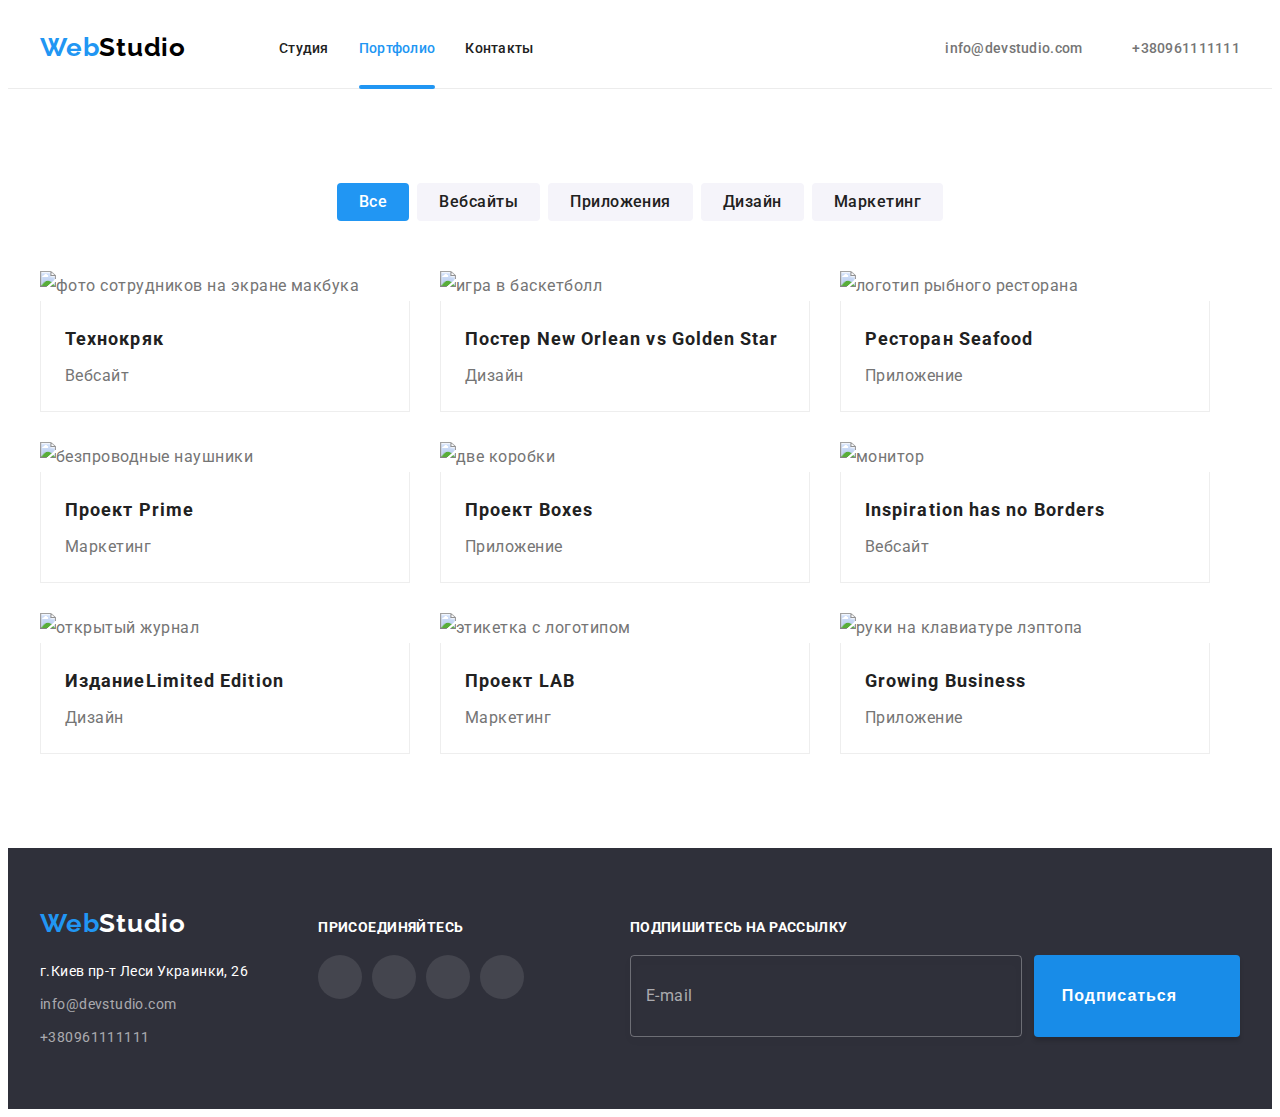
==== portfolio.html @ 87147cb8 "корекція" ====
<!DOCTYPE html>
<html lang="ru">

<head>
    <meta charset="UTF-8" />
    <meta name="viewport" content="width=device-width, initial-scale=1.0" />
    <title>Document</title>
    <link rel="preconnect" href="https://fonts.googleapis.com">
    <link rel="preconnect" href="https://fonts.gstatic.com" crossorigin>
    <link
        href="https://fonts.googleapis.com/css2?family=Raleway:wght@700&family=Roboto:wght@400;500;700;900&display=swap"
        rel="stylesheet">
    <link rel="stylesheet" href="https://cdnjs.cloudflare.com/ajax/libs/modern-normalize/1.1.0/modern-normalize.min.css"
        integrity="sha512-wpPYUAdjBVSE4KJnH1VR1HeZfpl1ub8YT/NKx4PuQ5NmX2tKuGu6U/JRp5y+Y8XG2tV+wKQpNHVUX03MfMFn9Q=="
        crossorigin="anonymous" referrerpolicy="no-referrer" />
    <link rel="stylesheet" href="./css/styles.css" />
</head>

<body>
    <header class="page-header">
    <div class="header-nav-contacts container">
        <a class="first-logo logo" href="/">Web<span class="black-logo">Studio</span></a>
    
        <nav class="nav-container">
            <ul class="nav-link list">
                <li class="item-nav"><a class="nav link" href="./index.html">Студия</a></li>
                <li class="item-nav"><a class="nav link current" href="">Портфолио</a></li>
                <li class="item-nav"><a class="nav link" href="">Контакты</a></li>
            </ul>
        </nav>
    <ul class="header-contacts list">
        <li class="item-nav">
            <a class="nav link contacts" href="mailto:info@devstudio.com">
                <svg class="envelope" width="16" height="12">
                    <use href="./images/icons.svg#icon-envelope" ></use>
                </svg>info@devstudio.com</a>
        </li>
        <li class="item-nav">
            <a class="nav link contacts" href="tel:+380961111111">
                <svg class="smartphone" width="10" height="16" >
                    <use href="./images/icons.svg#icon-smartphone"></use>
                </svg>+380961111111</a>
        </li>
    </ul>
    </div>
</header>
    <main>
        <section class="project-section section">
            <div class="projects container">
            <h2 hidden>Проекты</h2>
            
        <ul class="filter-list list">
            <li class="item-filter">
                <button type="button" class="filter current2">Все</button>
            </li>
            <li class="item-filter">
                <button type="button" class="filter">Вебсайты</button>
            </li>
            <li class="item-filter">
                <button type="button" class="filter">Приложения</button>
            </li>
            <li class="item-filter">
                <button type="button" class="filter">Дизайн</button>
            </li>
            <li class="item-filter">
                <button type="button" class="filter">Маркетинг</button>
            </li>

        </ul>
            <ul class="project-list list">
                <li class="item-project">
                <a href="" class="project-link">
                        <div class="project-image-wrap">
                            <div class="project-overlay-text">
                                <p>Ресурс предлагает комплексные<br />предложения с разным уровнем<br />функционала и сервисов. Все
                                   это<br />позволит посетителю получить<br />исчерпывающие сведения<br />о компании или частном лице.</p>
                            </div>
                            <img src="./images/proj1.jpg" alt="фото сотрудников на экране макбука" width="370"/>
                    </div>
                    <div class="project-card-description"><h2 class="project-title">Технокряк</h2>
                    <p>Вебсайт</p></div>
                </a>
                </li>
                <li class="item-project">
                <a href="" class="project-link">
                        <div class="project-image-wrap">
                            <div class="project-overlay-text">
                                <p>Ресурс предлагает комплексные<br />предложения с разным уровнем<br />функционала и сервисов. Все
                                   это<br />позволит посетителю получить<br />исчерпывающие сведения<br />о компании или частном лице.</p>
                            </div>
                            <img src="./images/proj2.jpg" alt="игра в баскетболл" width="370"/>
                    </div>
                    <div class="project-card-description"><h2 class="project-title">Постер <span lang="en">New Orlean vs Golden Star</span>
                    </h2>
                    <p>Дизайн</p></div>
                </a>
                </li>
                <li class="item-project">
                <a href="" class="project-link">
                         <div class="project-image-wrap">
                             <div class="project-overlay-text">
                                <p>Ресурс предлагает комплексные<br />предложения с разным уровнем<br />функционала и сервисов. Все
                                   это<br />позволит посетителю получить<br />исчерпывающие сведения<br />о компании или частном лице.</p>
                            </div>
                            <img src="./images/proj3.jpg" alt="логотип рыбного ресторана" width="370"/>
                        </div>
                   <div class="project-card-description"><h2 class="project-title">Ресторан <span lang="en">Seafood</span>
                </h2>
                    <p>Приложение</p></div>
                </a>
                </li>
                <li class="item-project">
                <a href="" class="project-link">
                        <div class="project-image-wrap">
                            <div class="project-overlay-text">
                                <p>Ресурс предлагает комплексные<br />предложения с разным уровнем<br />функционала и сервисов. Все
                                    это<br />позволит посетителю получить<br />исчерпывающие сведения<br />о компании или частном лице.</p>
                            </div>
                            <img src="./images/proj4.jpg" alt="безпроводные наушники" width="370"/>
                        </div>
                    <div class="project-card-description"><h2 class="project-title">Проект <span lang="en">Prime</span>
                    </h2>
                    <p>Маркетинг</p></div>
                </a>
                </li>
                <li class="item-project">
                <a href="" class="project-link">
                        <div class="project-image-wrap">
                            <div class="project-overlay-text">
                                <p>Ресурс предлагает комплексные<br />предложения с разным уровнем<br />функционала и сервисов. Все
                                   это<br />позволит посетителю получить<br />исчерпывающие сведения<br />о компании или частном лице.</p>
                            </div>
                            <img src="./images/proj5.jpg" alt="две коробки" width="370"/>
                        </div>
                    <div class="project-card-description"><h2 class="project-title">Проект <span lang="en">Boxes</span>
                    </h2>
                    <p>Приложение</p></div>
                </a>
                </li>
                <li class="item-project">
                <a href="" class="project-link">
                        <div class="project-image-wrap">
                            <div class="project-overlay-text">
                                <p>Ресурс предлагает комплексные<br />предложения с разным уровнем<br />функционала и сервисов. Все
                                    это<br />позволит посетителю получить<br />исчерпывающие сведения<br />о компании или частном лице.</p>
                            </div>
                            <img src="./images/proj6.jpg" alt="монитор" width="370"/>
                        </div>
                    <div class="project-card-description"><h2 lang="en" class="project-title">Inspiration has no Borders</h2>
                    <p>Вебсайт</p></div>
                </a>
                </li>
                <li class="item-project">
                <a href="" class="project-link">
                        <div class="project-image-wrap">
                            <div class="project-overlay-text">
                                <p>Ресурс предлагает комплексные<br />предложения с разным уровнем<br />функционала и сервисов. Все
                                    это<br />позволит посетителю получить<br />исчерпывающие сведения<br />о компании или частном лице.</p>
                            </div>
                            <img src="./images/proj7.jpg" alt="открытый журнал" width="370"/>
                        </div>
                    <div class="project-card-description"><h2 class="project-title">Издание<span lang="en">Limited Edition</span>
                    </h2>
                    <p>Дизайн</p></div>
                </a>
                </li>
                <li class="item-project">
                <a href="" class="project-link">
                        <div class="project-image-wrap">
                            <div class="project-overlay-text">
                                <p>Ресурс предлагает комплексные<br />предложения с разным уровнем<br />функционала и сервисов. Все
                                    это<br />позволит посетителю получить<br />исчерпывающие сведения<br />о компании или частном лице.</p>
                            </div>
                            <img src="./images/proj8.jpg" alt="этикетка с логотипом" width="370"/>
                        </div>
                    <div class="project-card-description"><h2 class="project-title">Проект <span lang="en">LAB</span>
                    </h2>
                    <p>Маркетинг</p></div>
                </a>
                </li>
                <li class="item-project">
                <a href="" class="project-link">
                        <div class="project-image-wrap">
                            <div class="project-overlay-text">
                                <p>Ресурс предлагает комплексные<br />предложения с разным уровнем<br />функционала и сервисов. Все
                                    это<br />позволит посетителю получить<br />исчерпывающие сведения<br />о компании или частном лице.</p>
                            </div>
                            <img src="./images/proj9.jpg" alt="руки на клавиатуре лэптопа" width="370"/>
                        </div>
                    <div class="project-card-description"><h2 lang="en" class="project-title">Growing Business</h2>
                    <p>Приложение</p></div>
                </a>
                </li>
            </ul>
            </div>
        </section>
    </main>
    <footer class="footer-section">
        <div class="bottom-container container">
            <div class="first-group">
                <a class="second-logo logo" href="/">Web<span class="white-logo">Studio</span>
                </a>
                <address>
                    <ul class="address list">
                        <li class="item "><a class="address link" href=""> г.Киев пр-т Леси Украинки, 26</a></li>
                        <li class="item "><a class="address-contacts link"
                                href="mailto:info@devstudio.com">info@devstudio.com</a></li>
                        <li class="item "><a class="address-contacts link" href="tel:+380961111111">+380961111111</a></li>
                    </ul>
                </address>
    
            </div>
            <div class="second-group">
                <p class="appeals-title">присоединяйтесь</p>
                <ul class="social-links-footer list">
                    <li class="item-footer-social-link"><a href="" class="join-us social-link link"
                            aria-label="instagram"><svg class="footer-svg" width="20" height="20">
                                <use href="./images/icons.svg#icon-instagram"></use>
                            </svg></a>
                    </li>
                    <li class="item-footer-social-link"><a href="" class="join-us social-link link"
                            aria-label="twitter"><svg class="footer-svg" width="20" height="20">
                                <use href="./images/icons.svg#icon-twitter"></use>
                            </svg></a>
                    </li>
                    <li class="item-footer-social-link"><a href="" class="join-us social-link link"
                            aria-label="facebook"><svg class="footer-svg" width="20" height="20">
                                <use href="./images/icons.svg#icon-facebook"></use>
                            </svg></a>
                    </li>
                    <li class="item-footer-social-link"><a href="" class="join-us social-link link"
                            aria-label="linkedin"><svg class="footer-svg" width="20" height="20">
                                <use href="./images/icons.svg#icon-linkedin"></use>
                            </svg></a>
                    </li>
                </ul>
            </div>
<div class="third-group">
    <p class="appeals-title">подпишитесь на рассылку</p>
    <form>
        <div class="subscription-fields-wrap">
            <input type="email" name="subscription" placeholder=" " id="subscription-mail" class="subscription-field" />
            <label for="subscription-mail" class="subscription-label">E-mail</label>
            <button type="submit" class="button-send subscription-button"><span
                    class="subscription-button-text">Подписаться</span>
                <svg class="subscription-svg" width="24" height="24">
                    <use href="./images/icons.svg#icon-icon-send"></use>
                </svg>
            </button>
            </div>
    </form>

            </div>
        </div>
    </footer>
    </body>
    
    </html>
---- css/styles.css ----
/* загальні стилі */
:root{
    --paragraph-color:#757575;
    --title-color:#212121;
    --background-color:#ffffff;
    --accent-color: #2196F3;
     --second-background-color:#2F303A;
     --transition-duration: 250ms;
     --transition-timing-function:cubic-bezier(0.4, 0, 0.2, 1) ;
}

body {
font-family:'Roboto','Raleway','sans-serif';
background-color:var(--background-color);
    color:var(--paragraph-color);
}

h1, h2, h3, h4, h5, h6 
{
    margin: 0;
    padding: 0;
}

p {
    margin: 0;
        padding: 0;
}
img {
    display: block;
    min-width: 100%;
    height: auto;
}

.container {
    width: 1200px;
    padding-left: 15px;
    padding-right: 15px;
    margin-left: auto;
    margin-right: auto;
   }

.link {
    text-decoration: none;
}


.list {
    list-style: none;
    margin: 0;
    padding: 0;
}

.section {
    padding-top: 94px;
    padding-bottom: 94px;
}

.section-title {
    color: var(--title-color);
    font-weight: 700;
    font-size: 36px;
    line-height: calc(42/36);
    letter-spacing: 0.03em;
    text-align: center;
}

.logo {
    font-family: 'Raleway';
    font-weight: 700;
    font-size: 26px;
    line-height: calc(31/26);
    letter-spacing: 0.03em;
    color: var(--accent-color);
    text-decoration: none;
    display: block;
    
}
/* h e a d e r */

.black-logo {
    color:#000000;
}

 .page-header {
  border-bottom: 1px solid #ECECEC;;
}
.first-logo {
    padding-top: 24px;
        padding-bottom: 25px;
}

.nav {
    transition: color var(--transition-duration) var(--transition-timing-function);
    font-weight: 500;
        font-size: 14px;
        line-height:calc(16/14);
        letter-spacing: 0.02em;
        color: #212121;
    text-decoration: none;

    display: block;
    padding-top: 32px;
    padding-bottom: 32px;
    }

    .nav.link:hover,
    .nav.link:focus {
color: var(--accent-color);

    }

.nav.current {
    position: relative;
    color: var(--accent-color);
}

.nav.current::after {
    content: '';
    position: absolute;
    left: 0;
    bottom: -1px;

    width: 100%;
    height: 4px;
    background: var(--accent-color);
    border-radius: 2px;
}

.nav.contacts {
    color:var(--paragraph-color); 
}

 .nav.contacts:hover,
.nav.contacts:focus {
    color: var(--accent-color);
} 

.page-header {
    background-color: var(--background-color);
}

.header-nav-contacts.container {
   display: flex;
   align-items: center;
  
}

.nav-container {
margin-left: 93px;
}

.nav-link.list {
    display: flex;
}

.item-nav:not(:last-child) { 
    margin-right: 50px;
}



.header-contacts.list {
    display: flex;
    margin-left:auto ;
    align-items: center;
}

ul > .item-nav:not(:last-child) {
    margin-right: 30px;
}

.nav.link.contacts {
   
    display:flex;
    align-items: center;

}

.envelope {

    margin-right: 10px;
    fill:currentColor;
}

.smartphone {
margin-right: 10px;
    fill: currentColor;
}


/* f o o t e r */

.bottom-container {
    display: flex;
    align-items: baseline;
    
}


.footer-section {
    background-color:var(--second-background-color);
    padding-top: 60px;
    padding-bottom: 60px;
}

 .first-group {
    margin-right: 70px;
} 


.white-logo {
    color: #ffffff;
}

.second-logo {
    margin-bottom: 20px;
}

.address {
    font-style: normal;
    font-size: 14px;
    line-height: calc(24/14);
    letter-spacing: 0.03em;
    color: #FFFFFF;
}

.address-contacts {
    color: rgba(255, 255, 255, 0.6);


}

.address-contacts:hover,
.address-contacts:focus {
    color: var(--accent-color);
}

.address.list .item:not(:last-child) {
    margin-bottom: 9px;
}



  .second-group {
    margin-right: auto;
 } 

 .appeals-title {
    margin-bottom: 20px;

font-weight: 700;
    font-size: 14px;
    line-height: calc(16/14);
    letter-spacing: 0.03em;
    text-transform: uppercase;

    color: #FFFFFF;

 }

.social-links-footer.list {
    display: flex;
    align-items:center;
    
}


.item-footer-social-link:not(:last-child) {
    margin-right: 10px;
}

.join-us {
    background-color: rgba(255, 255, 255, 0.1);
    transition: background-color var(--transition-duration) var(--transition-timing-function);
}

.footer-svg {
    fill: #FFFFFF;
}


.subscription-label {
 position: absolute;
 top: 50%;
 left: 16px;
 transform: translateY(-50%);
 transition: transform 250ms cubic-bezier(0.4, 0, 0.2, 1);
    cursor: pointer;

    font-weight: 400;
        font-size: 16px;
        line-height: calc(20/16);
        letter-spacing: 0.03em;
    
        color: rgba(255, 255, 255, 0.6);

   

}

.subscription-fields-wrap {
    position: relative;
    display: flex;
}

.subscription-field {
    transition: border-color 250ms cubic-bezier(0.4, 0, 0.2, 1);
    width: 358px;
    min-height: 50px;
    padding: 15px 16px;
margin-right: 12px;
cursor: pointer;

    border: 1px solid rgba(255, 255, 255, 0.3);
        filter: drop-shadow(0px 4px 4px rgba(0, 0, 0, 0.15));
        border-radius: 4px;
        background-color: transparent;
        color: #ffffff;
         
}


.subscription-field:focus {
    outline: none;
    border-color: var(--accent-color);
}

.subscription-field:not(:placeholder-shown) + .subscription-label {
transform: translateY(-205%);
}

.button-send.subscription-button {
   display: flex;
    justify-content: center;
    align-items: center;
    min-height: 50px;
    padding-right: 29px;
    padding-left: 28px;
    cursor: pointer;

    background-color: #188CE8;
        border: none;
        box-shadow: 0px 4px 4px rgba(0, 0, 0, 0.15);
        border-radius: 4px;
    
        font-weight: 700;
        font-size: 16px;
        line-height: calc(30/16);
        letter-spacing: 0.06em;
    
        color: #FFFFFF;
}

.subscription-svg {
    fill: #FFFFFF;
}


.subscription-button-text {
    margin-right: 10px;


}


/* h e r o*/

.hero-section {
    max-width: 1600px;
    min-height: 600px;
    margin-left: auto;
    margin-right: auto;
    padding-top: 200px;
    padding-bottom: 200px;
    background-color: var(--second-background-color);
        border: 1px solid #000000;
        box-shadow: 0px 4px 4px rgba(0, 0, 0, 0.25);
     background-image: 
     linear-gradient(30deg, rgba(47, 48, 58, 0.8),
        rgba(0, 0, 0, 0.1)), 
     url('../images/overlay.jpg');
    background-repeat: no-repeat;
    background-position: center;
   
   
}

.hero {
   text-align: center;
  text-transform:uppercase;
  width: 696px;
  margin-left: auto;
  margin-right: auto;
        
}

.hero-title {
    margin-bottom: 30px;

    font-weight: 900;
        font-size: 44px;
        line-height: calc(60/44);
    letter-spacing: 0.06em;
color: #ffffff;
      

    
}
.button-open {
    transition: box-shadow 500ms linear;
    
    text-align: center;
    min-width: 200px;
    display: inline-block;
    padding: 10px 32px;
    border-radius: 4px;
    border: none;
cursor: pointer;

    font-family: Roboto;
    font-style: normal;
    font-weight: 700;
    font-size: 16px;
    line-height: calc(30/16);
    letter-spacing: 0.06em;
    color: #FFFFFF;
    background-color: var(--accent-color);
    
}

.button-open:focus,
.button-open:hover {
    
    box-shadow: -1px -1px 1px rgba(250, 246, 245, 0.945),
    1px 1px 1px rgba(250, 246, 245, 0.945),
    -1px 1px 1px rgba(250, 246, 245, 0.945),
    1px -1px 1px rgba(250, 246, 245, 0.945);
}


.button-open:active {
     box-shadow: inset -1px -2px 1px rgba(31, 37, 39, 0.945),
          inset  1px 2px 1px rgba(31, 37, 39, 0.945),
           inset -1px 2px 1px rgba(31, 37, 39, 0.945),
           inset 1px -2px 1px rgba(31, 37, 39, 0.945);

 
}

/* f e a t u r e s */



.features-description.list {
    font-size: 14px;
        line-height: calc(24 / 14);
        letter-spacing: 0.03em;
        display: flex;
           }

    .item-features {
        width: 270px;

    }

    .features-description .item-features + .item-features {
        margin-left: 30px;
    }
     

.features-background {
    display: flex;
justify-content: center;
align-items: center;
min-height: 120px;

    background-color: #F5F4FA;
    margin-bottom: 30px;
}

.features-title {
    font-weight: 700;
        font-size: 14px;
        line-height: calc(16 / 14);
        text-transform: uppercase;
        color: var(--title-color);
        margin-bottom: 10px;
}



.icon-features {
    width: 70px;
    height: 70px;


}


/* o u r  p r o f i l e */

.profile-section {
    padding-top: 0px;
}

.first.section-title {
    margin-bottom: 50px;
    
}

.our-profile-list {
    display: flex;
    }

.item-profile {
    position: relative;
            width: 370px;
            
        }

.our-profile-list .item-profile + .item-profile {
margin-left: 30px;
        }
  

   .profile-image-wrap {
    position: relative;
   }

   .profile-image-overlay {
    position: absolute;
    bottom: 0;
    width: 100%;
    height: 70px;
    display: flex;
        justify-content: center;
        align-items: center;
        background-color: rgba(47, 48, 58, 0.8);

            font-weight: 700;
                font-size: 14px;
                line-height: calc(16/14);
                text-align: center;
                letter-spacing: 0.03em;
                text-transform: uppercase;
            
                color: #FFFFFF;
   }


/* o u r  t e a m */

.team-section {
    background-color: #F5F4FA;
}

.second.section-title {
    margin-bottom: 50px;
}

.team-list {
display: flex;
}

.item-team {
        font-size: 16px;
        line-height:calc(19/16);
        letter-spacing: 0.03em;
        color: var(--paragraph-color);
        text-align: center;
        background-color: #FFFFFF;
        box-shadow: 0px 1px 3px rgba(0, 0, 0, 0.12),
         0px 1px 1px rgba(0, 0, 0, 0.14),
          0px 2px 1px rgba(0, 0, 0, 0.2);
            border-radius: 0px 0px 4px 4px;

        width: 270px;
}

.team-list .item-team + .item-team {
    margin-left: 30px;
}

.team-description {
    padding: 30px 32px;
} 

.team-title {
    font-size: 16px;
    font-weight: 500;
    color: var(--title-color);

    margin-bottom: 10px;
   
}
.team-title > p[lang] {
    display: block;
   
}
.team-team {
margin-bottom: 16px;
}

.social-links.list {
   display: flex; 
   justify-content: center;
}


.social-links .item-social-links + .item-social-links {
margin-left: 10px;
}

.social-link.link {
    transition: background-color var(--transition-duration) var(--transition-timing-function),
    fill var(--transition-duration) var(--transition-timing-function);
display: flex;
justify-content: center;
align-items: center;
width: 44px;
height: 44px;
    
    border-radius: 50%;
}
 .social-link:focus,
.social-link:hover {
    background-color: var(--accent-color);
}

.social-link-svg {
    fill: #AFB1B8;
}
.social-link:focus .social-link-svg,
.social-link:hover .social-link-svg {
    fill: #ffffff;
}

/* R E G U L A R  C L I E N T S */

.regular-clients-section {
   background-color:#FFFFFF; 
}

.third.section-title {
margin-bottom: 50px;
}

.regular-client-list {
    display: flex;
    justify-content: space-around;
   
    
}
.item-regular-client:not(:last-child) {
    margin-right: 30px;
}

.regular-client {
transition: background-color  var(--transition-duration) var(--transition-timing-function),
fill  var(--transition-duration) var(--transition-timing-function);

    display: flex;
    justify-content: center;
    align-items: center;
    width: 170px;
    min-height: 92px;
    outline: transparent;
   
    border: 1px solid #AFB1B8;
        border-radius: 4px;

}

.regular-client:hover,
.regular-client:focus {  
    border-color: var(--accent-color);
}

.client-svg {
   
    fill: #AFB1B8;

}

.regular-client:hover .client-svg,
.regular-client:focus .client-svg {
    fill: var(--accent-color);
}

/* P  O  R  T  F  O  L  I  O */

/* b u t t o n s */

.filter-list {
    margin-bottom: 50px;
    display: flex;
    align-items: center;
    justify-content: center;
}

.filter {

    transition: box-shadow  var(--transition-duration) var(--transition-timing-function),
            color  var(--transition-duration) var(--transition-timing-function),
            background-color  var(--transition-duration) var(--transition-timing-function);
        
    display: inline-block;
    padding: 6px 22px;

    border-radius: 4px;
        border: none;

    font-family: 'Roboto';
    font-style: normal;
    font-weight: 500;
    font-size: 16px;
    line-height: calc(26/16);
    letter-spacing: 0.03em;
    background-color: #F5F4FA;
    color: var(--title-color);

    cursor: pointer;

}

.filter:hover,
.filter:focus {
    transform: translate(0 1px);
    background-color: #2196F3;
    color: #ffffff;
    box-shadow: 0px 7px 5px rgba(0, 0, 0, 0.12),
            0px 7px 5px rgba(0, 0, 0, 0.14),
            0px 7px 5px rgba(0, 0, 0, 0.2);
}

.filter:active { 
    box-shadow:unset;
    transform: translateY(0);
}

.current2 {
    background-color: #2196F3;
    color: #FFFFFF;
}

.item-filter:not(:last-child) {
margin-right: 8px;
}

/* c a r d s */

.project-link {
    transition: box-shadow var(--transition-duration) var(--transition-timing-function);

    display: block;

    font-size: 16px;
line-height:calc(30/16);
letter-spacing: 0.03em;
color: var(--paragraph-color);
text-decoration: none;

}
 
.project-link:hover,
.project-link:focus {
    box-shadow: 5px 15px 5px rgba(0, 0, 0, 0.12),
 5px 5px 5px rgba(0, 0, 0, 0.14),
 5px 15px 5px rgba(0, 0, 0, 0.2);
}



.project-image-wrap {
    position: relative;
    overflow: hidden; 
 

}

.project-link:hover .project-overlay-text,
.project-link:focus .project-overlay-text {
    transform: translateY(0);
}

.project-overlay-text {
    position: absolute;
      transform: translateY(101%); 
    transition: transform var(--transition-duration) var(--transition-timing-function);
      
        display: flex;
        justify-content: center;
        align-items: center;
    
        width: 100%;
        height: 100%;
        background-color: rgba(33, 150, 243, 0.9);
    
        font-size: 18px;
        line-height: calc(28/16);
        letter-spacing: 0.03em;
        color: #FFFFFF
}

 .project-title {

    font-weight: 700;
    font-size: 18px;
    line-height:calc(36/18);
    letter-spacing: 0.06em;
    color: var(--title-color);

    margin-bottom: 4px;
}

.project-list {
    display: flex;
    flex-wrap: wrap;
}
.item-project {
    width:370px;
    margin-right: 30px;  
}
.item-project:nth-child(3n) {
    margin-right: 0;
}
.item-project:not(:nth-child(-n+3)) {
    margin-top: 30px;
}


.project-card-description {
    padding: 20px 24px;
    border-left: 1px solid #EEEEEE;
    border-right: 1px solid #EEEEEE;
    border-bottom: 1px solid #EEEEEE;
    
}

/* M O D A L */

 .backdrop {
transition: opacity 250ms linear ,
 visibility 2500ms linear;
    position: fixed;
    top: 0;
    left: 0;

    width: 100%;
    height: 100vh;
    background-color: rgba(0, 0, 0, 0.2);
} 

   .backdrop.is-hidden {
    opacity: 0;
     visibility: hidden; 
    pointer-events: none;
} 
 .backdrop.is-hidden .modal {
transform:translate(-50%,-10%) rotate(5turn) scale(0.05) skew(30deg,20deg);
transform-origin:center left ;

}   
.modal {
    transition: transform 500ms cubic-bezier(1, -1.01, .23, -0.46) 250ms;
transform:translate(-50%,-50%) rotate(0) scale(1) skew(0);
position: absolute;
top: 50%;
left: 50%;

padding: 40px;
min-width: 528px;
min-height: 581px;

box-shadow: 0px 1px 3px rgba(0, 0, 0, 0.12),
 0px 1px 1px rgba(0, 0, 0, 0.14),
  0px 2px 1px rgba(0, 0, 0, 0.2);
    border-radius: 4px;
background-color: #FFFFFF;

}


.button-close {
    transition: background-color var(--transition-duration) var(--transition-timing-function),
    fill var(--transition-duration) var(--transition-timing-function);
    position: absolute;
    top: 8px;
    right: 8px;
    display: flex;
    justify-content: center;
    align-items: center;
width: 30px;
height: 30px;
cursor: pointer;

border: 1px solid rgba(0, 0, 0, 0.1);
border-radius: 50%;
background-color: transparent;
}


.close-svg {
    width: 18px;
    height: 18px;
}

.button-close:hover .close-svg,
.button-close:focus .close-svg {
    fill:#2196F3;
}

.no-scroll {
    overflow: hidden;
}
.modal-title {
margin-bottom: 12px;

font-weight: 700;
font-size: 20px;
line-height: 23px;
text-align: center;
letter-spacing: 0.03em;

color: #212121;
}

/* F O R M */

.modal-field {
    margin-bottom: 10px;
   
}

.modal-input {

 padding-left: 42px;
    width: 100%;
    height: 40px;
    transition: border-color 250ms cubic-bezier(0.4, 0, 0.2, 1);
cursor: pointer;
    border : 1px solid rgba(33, 33, 33, 0.2);
        border-radius: 4px;
    
}

.field-wrap {
    position: relative;
    display: block;
}
 
.input-svg {
    position: absolute;
    top: 50%;
    left: 12px;
    transform: translateY(-50%);
    transition: fill 250ms cubic-bezier(0.4, 0, 0.2, 1);
}



.modal-input:focus {
    border-color: var(--accent-color);
    outline: none;
}

.modal-input:focus + .input-svg {
    fill: var(--accent-color);
}

.modal-field-comment {
    margin-bottom: 20px;
}

.user-comment-text {
    padding: 12px 16px;
    width: 100%;
    height: 120px;
    transition: border-color 250ms cubic-bezier(0.4, 0, 0.2, 1);

    border: 1px solid rgba(33, 33, 33, 0.2);
    border-radius: 4px;
    resize: none;
}

.user-comment-text:focus {
    border-color: var(--accent-color);
    outline: none;
}



.user-comment-text::placeholder {

font-weight: 400;
font-size: 12px;
line-height: calc(14/12);
letter-spacing: 0.01em;

color: rgba(117, 117, 117, 0.5);
}

.modal-label {
    display: block;
cursor: pointer;

font-weight: 400;
font-size: 12px;
line-height: calc(14/12);
letter-spacing: 0.01em;

}

.label-title {
    display: block;
    margin-bottom: 4px;

}

.modal-label.comment {
    margin-bottom: 4px;
}


.modal-field-consent {
    padding-left: 12px;
    padding-right: 11px;
    margin-bottom: 30px;
}

.conditions.link {
    color: var(--accent-color);
    text-decoration: underline var(--accent-color);
}

.consent {
    display: flex;
    align-items: center;
    cursor: pointer;
   
font-size: 14px;
line-height: calc(24/14);

letter-spacing: 0.03em;

color: #757575;
}

 .checkbox-hidden {
    position: absolute;
    width: 1px;
    height: 1px;
    margin: -1px;
    border: 0;
    padding: 0;
    clip: rect(0 0 0 0);
    overflow: hidden;
}

.checkbox-custom-icon {
    display: block;
   margin-right: 8.38px;
    width: 16px;
    height: 15px;

    border-radius: 2px;
    border: 2px solid #212121;
    align-items: center;
}

.checkbox-hidden:checked + .checkbox-custom-icon {
    background-color: var(--accent-color);
    background-image: url('../images/icon-check.svg');
    background-size: contain;
    background-position: 2px 3px;
    background-origin: border-box;
    border-color: var(--accent-color);
}

.checkbox-hidden:focus + .checkbox-custom-icon {
    border-color: var(--accent-color);
}

.button-send.button-modal {
    position: absolute;
    bottom: 40px;
    left: 50%;
    transform: translateX(-50%);
    display: inline-block;
    min-width: 200px;
    padding: 10px 55px 10px 56px;
    cursor: pointer;
    transition: transform 250ms cubic-bezier(0.4, 0, 0.2, 1);
  transition: box-shadow 250ms cubic-bezier(0.4, 0, 0.2, 1);

    background-color: #188CE8;
    border: none;
         box-shadow: 0px 4px 4px rgba(0, 0, 0, 0.15);
        border-radius: 4px; 

        font-weight: 700;
            font-size: 16px;
            line-height: calc(30/16);
            letter-spacing: 0.06em;
        
            color: #FFFFFF;

}

.button-send:active {
    box-shadow: unset;
}
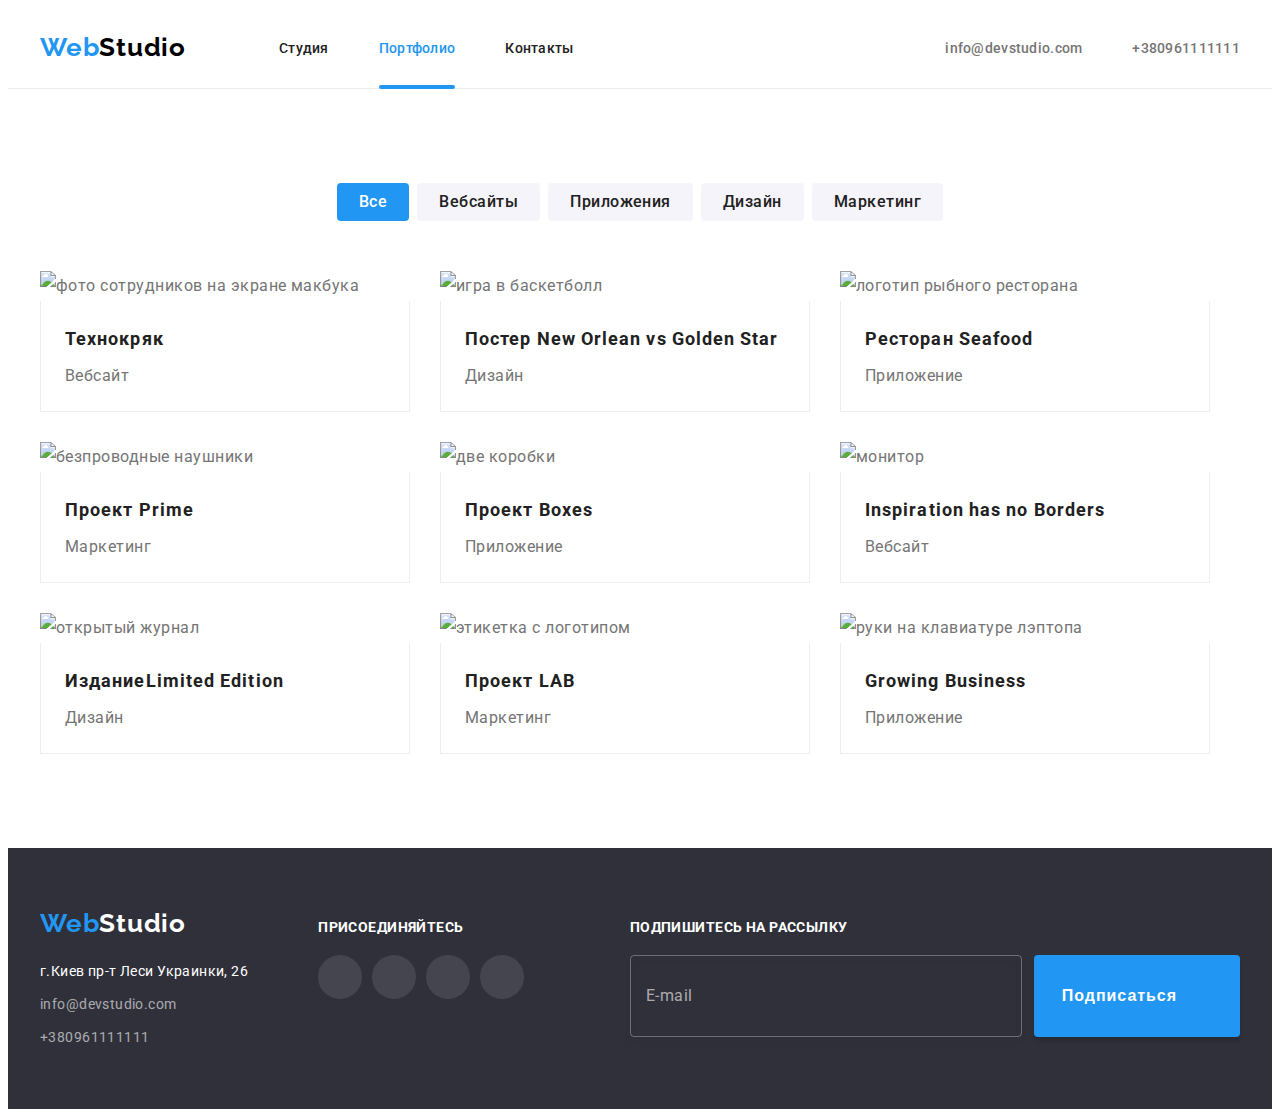
==== commit dbe63f5a: "невеличка корекція по БЕМ" ====
--- a/portfolio.html
+++ b/portfolio.html
@@ -18,32 +18,33 @@
 
 <body>
     <header class="page-header">
-    <div class="header-nav-contacts container">
-        <a class="first-logo logo" href="/">Web<span class="black-logo">Studio</span></a>
+        <div class="container page-header__container">
+            <a class="logo page-header__logo" href="/">Web<span class="logo__changeble--black">Studio</span></a>
     
-        <nav class="nav-container">
-            <ul class="nav-link list">
-                <li class="item-nav"><a class="nav link" href="./index.html">Студия</a></li>
-                <li class="item-nav"><a class="nav link current" href="">Портфолио</a></li>
-                <li class="item-nav"><a class="nav link" href="">Контакты</a></li>
+            <nav class="page-header__nav">
+                <ul class="list page-header__list">
+                    <li class="page-header__item"><a class="page-header__link" href="./index.html">Студия</a>
+                    </li>
+                    <li class="page-header__item"><a class="page-header__link page-header__link--current" href="">Портфолио</a></li>
+                    <li class="page-header__item"><a class="page-header__link" href="">Контакты</a></li>
+                </ul>
+            </nav>
+            <ul class="list page-header__list page-header__list--second">
+                <li class="page-header__item page-header__item--second">
+                    <a class="page-header__link page-header__link--second" href="mailto:info@devstudio.com">
+                        <svg class="page-header__icon" width="16" height="12">
+                            <use href="./images/icons.svg#icon-envelope"></use>
+                        </svg>info@devstudio.com</a>
+                </li>
+                <li class="page-header__item page-header__item--second">
+                    <a class="page-header__link page-header__link--second" href="tel:+380961111111">
+                        <svg class="page-header__icon" width="10" height="16">
+                            <use href="./images/icons.svg#icon-smartphone"></use>
+                        </svg>+380961111111</a>
+                </li>
             </ul>
-        </nav>
-    <ul class="header-contacts list">
-        <li class="item-nav">
-            <a class="nav link contacts" href="mailto:info@devstudio.com">
-                <svg class="envelope" width="16" height="12">
-                    <use href="./images/icons.svg#icon-envelope" ></use>
-                </svg>info@devstudio.com</a>
-        </li>
-        <li class="item-nav">
-            <a class="nav link contacts" href="tel:+380961111111">
-                <svg class="smartphone" width="10" height="16" >
-                    <use href="./images/icons.svg#icon-smartphone"></use>
-                </svg>+380961111111</a>
-        </li>
-    </ul>
-    </div>
-</header>
+        </div>
+    </header>
     <main>
         <section class="project-section section">
             <div class="projects container">
@@ -195,64 +196,73 @@
             </div>
         </section>
     </main>
-    <footer class="footer-section">
-        <div class="bottom-container container">
-            <div class="first-group">
-                <a class="second-logo logo" href="/">Web<span class="white-logo">Studio</span>
-                </a>
-                <address>
-                    <ul class="address list">
-                        <li class="item "><a class="address link" href=""> г.Киев пр-т Леси Украинки, 26</a></li>
-                        <li class="item "><a class="address-contacts link"
-                                href="mailto:info@devstudio.com">info@devstudio.com</a></li>
-                        <li class="item "><a class="address-contacts link" href="tel:+380961111111">+380961111111</a></li>
-                    </ul>
-                </address>
-    
-            </div>
-            <div class="second-group">
-                <p class="appeals-title">присоединяйтесь</p>
-                <ul class="social-links-footer list">
-                    <li class="item-footer-social-link"><a href="" class="join-us social-link link"
-                            aria-label="instagram"><svg class="footer-svg" width="20" height="20">
-                                <use href="./images/icons.svg#icon-instagram"></use>
-                            </svg></a>
-                    </li>
-                    <li class="item-footer-social-link"><a href="" class="join-us social-link link"
-                            aria-label="twitter"><svg class="footer-svg" width="20" height="20">
-                                <use href="./images/icons.svg#icon-twitter"></use>
-                            </svg></a>
-                    </li>
-                    <li class="item-footer-social-link"><a href="" class="join-us social-link link"
-                            aria-label="facebook"><svg class="footer-svg" width="20" height="20">
-                                <use href="./images/icons.svg#icon-facebook"></use>
-                            </svg></a>
-                    </li>
-                    <li class="item-footer-social-link"><a href="" class="join-us social-link link"
-                            aria-label="linkedin"><svg class="footer-svg" width="20" height="20">
-                                <use href="./images/icons.svg#icon-linkedin"></use>
-                            </svg></a>
+<footer class="page-footer">
+    <div class="container page-footer__container">
+        <div class="page-footer__first-group">
+            <a class="logo page-footer__logo" href="/">Web<span class="logo__changeble--white">Studio</span>
+            </a>
+            <address>
+                <ul class="list page-footer__list">
+                    <li class="page-footer__item page-footer__item--first"><a class="page-footer__link" href=""> г.Киев
+                            пр-т Леси Украинки, 26</a></li>
+                    <li class="page-footer__item page-footer__item--first"><a
+                            class="page-footer__link page-footer__link--gray"
+                            href="mailto:info@devstudio.com">info@devstudio.com</a></li>
+                    <li class="page-footer__item page-footer__item--first"><a
+                            class="page-footer__link page-footer__link--gray" href="tel:+380961111111">+380961111111</a>
                     </li>
                 </ul>
-            </div>
-<div class="third-group">
-    <p class="appeals-title">подпишитесь на рассылку</p>
-    <form>
-        <div class="subscription-fields-wrap">
-            <input type="email" name="subscription" placeholder=" " id="subscription-mail" class="subscription-field" />
-            <label for="subscription-mail" class="subscription-label">E-mail</label>
-            <button type="submit" class="button-send subscription-button"><span
-                    class="subscription-button-text">Подписаться</span>
-                <svg class="subscription-svg" width="24" height="24">
-                    <use href="./images/icons.svg#icon-icon-send"></use>
-                </svg>
-            </button>
-            </div>
-    </form>
-
-            </div>
+            </address>
+
         </div>
-    </footer>
+        <div class="page-footer__second-group">
+            <p class="page-footer__title">присоединяйтесь</p>
+            <ul class="list page-footer__list--second">
+                <li class="page-footer__item page-footer__item--second"><a href=""
+                        class="social-link page-footer__social-link" aria-label="instagram"><svg
+                            class="page-footer__icon" width="20" height="20">
+                            <use href="./images/icons.svg#icon-instagram"></use>
+                        </svg></a>
+                </li>
+                <li class="page-footer__item page-footer__item--second"><a href=""
+                        class="social-link page-footer__social-link" aria-label="twitter"><svg class="page-footer__icon"
+                            width="20" height="20">
+                            <use href="./images/icons.svg#icon-twitter"></use>
+                        </svg></a>
+                </li>
+                <li class="page-footer__item page-footer__item--second"><a href=""
+                        class="social-link page-footer__social-link" aria-label="facebook"><svg
+                            class="page-footer__icon" width="20" height="20">
+                            <use href="./images/icons.svg#icon-facebook"></use>
+                        </svg></a>
+                </li>
+                <li class="page-footer__item page-footer__item--second"><a href=""
+                        class="social-link page-footer__social-link" aria-label="linkedin"><svg
+                            class="page-footer__icon" width="20" height="20">
+                            <use href="./images/icons.svg#icon-linkedin"></use>
+                        </svg></a>
+                </li>
+            </ul>
+        </div>
+        <div class="page-footer__third-group">
+            <p class="page-footer__title">подпишитесь на рассылку</p>
+            <form>
+                <div class="page-footer__subscription-fields-wrap">
+                    <input type="email" name="subscription" placeholder=" " id="subscription-mail"
+                        class="page-footer__subscription-field" />
+                    <label for="subscription-mail" class="page-footer__subscription-label">E-mail</label>
+                    <button type="submit" class="button-send page-footer__button-send"><span
+                            class="page-footer__button-text">Подписаться</span>
+                        <svg class="page-footer__icon" width="24" height="24">
+                            <use href="./images/icons.svg#icon-icon-send"></use>
+                        </svg>
+                    </button>
+                    </div>
+            </form>
+
+    </div>
+    </div>
+</footer>
     </body>
     
     </html>--- a/css/styles.css
+++ b/css/styles.css
@@ -30,18 +30,17 @@
     min-width: 100%;
     height: auto;
 }
+ .section {
+    padding: 94px 0;
+}
 
 .container {
     width: 1200px;
-    padding-left: 15px;
-    padding-right: 15px;
+    padding: 0 15px;
     margin-left: auto;
     margin-right: auto;
    }
 
-.link {
-    text-decoration: none;
-}
 
 
 .list {
@@ -50,10 +49,7 @@
     padding: 0;
 }
 
-.section {
-    padding-top: 94px;
-    padding-bottom: 94px;
-}
+
 
 .section-title {
     color: var(--title-color);
@@ -62,6 +58,26 @@
     line-height: calc(42/36);
     letter-spacing: 0.03em;
     text-align: center;
+}
+
+.button-send {
+    display: inline-flex;
+    justify-content: center;
+    align-items: center;
+    cursor: pointer;
+
+    background-color: #2196F3;
+    border: none;
+    box-shadow: 0px 4px 4px rgba(0, 0, 0, 0.15);
+    border-radius: 4px;
+
+    font-weight: 700;
+    font-size: 16px;
+    line-height: calc(30/16);
+    letter-spacing: 0.06em;
+
+    color: #FFFFFF;
+
 }
 
 .logo {
@@ -75,21 +91,71 @@
     display: block;
     
 }
+.logo__changeble--black {
+color: #000000;
+}
+.logo__changeble--white {
+    color: #ffffff;
+}
+
+.social-link {
+    transition: background-color var(--transition-duration) var(--transition-timing-function),
+        fill var(--transition-duration) var(--transition-timing-function);
+    display: flex;
+    justify-content: center;
+    align-items: center;
+    width: 44px;
+    height: 44px;
+
+    border-radius: 50%;
+}
+
+.social-link:focus,
+.social-link:hover {
+    background-color: var(--accent-color);
+}
 /* h e a d e r */
 
-.black-logo {
-    color:#000000;
-}
+
 
  .page-header {
-  border-bottom: 1px solid #ECECEC;;
-}
-.first-logo {
+  border-bottom: 1px solid #ECECEC;
+background-color: var(--background-color);
+}
+
+.page-header__container {
+    display: flex;
+    align-items: center;
+
+}
+.page-header__logo {
     padding-top: 24px;
         padding-bottom: 25px;
 }
 
-.nav {
+.page-header__nav {
+    margin-left: 93px;
+}
+
+.page-header__list {
+    display: flex;
+}
+
+.page-header__list--second {
+    display: flex;
+    margin-left: auto;
+    align-items: center;
+}
+
+.page-header__item:not(:last-child) {
+    margin-right: 50px;
+}
+
+.page-header__item--second:not(:last-child) {
+    margin-right: 30px;
+}
+
+.page-header__link {
     transition: color var(--transition-duration) var(--transition-timing-function);
     font-weight: 500;
         font-size: 14px;
@@ -103,18 +169,18 @@
     padding-bottom: 32px;
     }
 
-    .nav.link:hover,
-    .nav.link:focus {
+    .page-header__link:hover,
+    .page-header__link:focus {
 color: var(--accent-color);
 
     }
 
-.nav.current {
+.page-header__link--current {
     position: relative;
     color: var(--accent-color);
 }
 
-.nav.current::after {
+.page-header__link--current::after {
     content: '';
     position: absolute;
     left: 0;
@@ -126,63 +192,14 @@
     border-radius: 2px;
 }
 
-.nav.contacts {
-    color:var(--paragraph-color); 
-}
-
- .nav.contacts:hover,
-.nav.contacts:focus {
-    color: var(--accent-color);
+ .page-header__link--second {
+   color: var(--paragraph-color);
+    display: flex;
+        align-items: center;
 } 
 
-.page-header {
-    background-color: var(--background-color);
-}
-
-.header-nav-contacts.container {
-   display: flex;
-   align-items: center;
-  
-}
-
-.nav-container {
-margin-left: 93px;
-}
-
-.nav-link.list {
-    display: flex;
-}
-
-.item-nav:not(:last-child) { 
-    margin-right: 50px;
-}
-
-
-
-.header-contacts.list {
-    display: flex;
-    margin-left:auto ;
-    align-items: center;
-}
-
-ul > .item-nav:not(:last-child) {
-    margin-right: 30px;
-}
-
-.nav.link.contacts {
-   
-    display:flex;
-    align-items: center;
-
-}
-
-.envelope {
-
-    margin-right: 10px;
-    fill:currentColor;
-}
-
-.smartphone {
+
+.page-header__icon {
 margin-right: 10px;
     fill: currentColor;
 }
@@ -190,96 +207,90 @@
 
 /* f o o t e r */
 
-.bottom-container {
+.page-footer__container {
     display: flex;
     align-items: baseline;
     
 }
 
 
-.footer-section {
+.page-footer {
     background-color:var(--second-background-color);
     padding-top: 60px;
     padding-bottom: 60px;
 }
 
- .first-group {
+.page-footer__logo {
+    margin-bottom: 20px;
+}
+
+ .page-footer__title {
+     margin-bottom: 20px;
+
+     font-weight: 700;
+     font-size: 14px;
+     line-height: calc(16/14);
+     letter-spacing: 0.03em;
+     text-transform: uppercase;
+
+     color: #FFFFFF;
+
+ }
+
+ .page-footer__icon {
+     fill: #FFFFFF;
+ }
+
+ .page-footer__first-group {
     margin-right: 70px;
 } 
 
-
-.white-logo {
-    color: #ffffff;
-}
-
-.second-logo {
-    margin-bottom: 20px;
-}
-
-.address {
-    font-style: normal;
-    font-size: 14px;
-    line-height: calc(24/14);
-    letter-spacing: 0.03em;
-    color: #FFFFFF;
-}
-
-.address-contacts {
-    color: rgba(255, 255, 255, 0.6);
-
-
-}
-
-.address-contacts:hover,
-.address-contacts:focus {
+ .page-footer__second-group {
+     margin-right: auto;
+ }
+
+
+
+.page-footer__list--second {
+    display: flex;
+    align-items: center;
+
+}
+
+.page-footer__item--first:not(:last-child) {
+    margin-bottom: 9px;
+}
+
+.page-footer__item--second:not(:last-child) {
+    margin-right: 10px;
+}
+
+.page-footer__link:hover,
+.page-footer__link:focus {
     color: var(--accent-color);
 }
 
-.address.list .item:not(:last-child) {
-    margin-bottom: 9px;
-}
-
-
-
-  .second-group {
-    margin-right: auto;
- } 
-
- .appeals-title {
-    margin-bottom: 20px;
-
-font-weight: 700;
-    font-size: 14px;
-    line-height: calc(16/14);
-    letter-spacing: 0.03em;
-    text-transform: uppercase;
-
-    color: #FFFFFF;
-
+.page-footer__link  {
+     font-style: normal;
+     font-size: 14px;
+     line-height: calc(24/14);
+     letter-spacing: 0.03em;
+     color: #FFFFFF;
+     text-decoration: none;
  }
 
-.social-links-footer.list {
-    display: flex;
-    align-items:center;
-    
-}
-
-
-.item-footer-social-link:not(:last-child) {
-    margin-right: 10px;
-}
-
-.join-us {
+ .page-footer__link--gray {
+color: rgba(255, 255, 255, 0.6);
+ }
+
+.page-footer__social-link {
     background-color: rgba(255, 255, 255, 0.1);
     transition: background-color var(--transition-duration) var(--transition-timing-function);
 }
 
-.footer-svg {
-    fill: #FFFFFF;
-}
-
-
-.subscription-label {
+
+
+.page-footer__subscription-label {
  position: absolute;
  top: 50%;
  left: 16px;
@@ -294,16 +305,14 @@
     
         color: rgba(255, 255, 255, 0.6);
 
-   
-
-}
-
-.subscription-fields-wrap {
+   }
+
+.page-footer__subscription-fields-wrap {
     position: relative;
     display: flex;
 }
 
-.subscription-field {
+.page-footer__subscription-field {
     transition: border-color 250ms cubic-bezier(0.4, 0, 0.2, 1);
     width: 358px;
     min-height: 50px;
@@ -319,47 +328,30 @@
          
 }
 
-
-.subscription-field:focus {
+.page-footer__subscription-field:focus {
     outline: none;
     border-color: var(--accent-color);
 }
 
-.subscription-field:not(:placeholder-shown) + .subscription-label {
+.page-footer__subscription-field:not(:placeholder-shown) + .page-footer__subscription-label {
 transform: translateY(-205%);
 }
 
-.button-send.subscription-button {
-   display: flex;
-    justify-content: center;
-    align-items: center;
+.page-footer__button-send {
     min-height: 50px;
-    padding-right: 29px;
+ padding-right: 29px;
     padding-left: 28px;
-    cursor: pointer;
-
+    transition: background-color 250ms cubic-bezier(0.4, 0, 0.2, 1) ;
+    
+}
+
+.page-footer__button-send:focus {
     background-color: #188CE8;
-        border: none;
-        box-shadow: 0px 4px 4px rgba(0, 0, 0, 0.15);
-        border-radius: 4px;
-    
-        font-weight: 700;
-        font-size: 16px;
-        line-height: calc(30/16);
-        letter-spacing: 0.06em;
-    
-        color: #FFFFFF;
-}
-
-.subscription-svg {
-    fill: #FFFFFF;
-}
-
-
-.subscription-button-text {
+}
+
+
+.page-footer__button-text {
     margin-right: 10px;
-
-
 }
 
 
@@ -406,31 +398,17 @@
 
     
 }
-.button-open {
-    transition: box-shadow 500ms linear;
-    
-    text-align: center;
+.open-button {
+transition:  background-color 250ms cubic-bezier(0.4, 0, 0.2, 1);
+    transition: box-shadow 250ms;
     min-width: 200px;
-    display: inline-block;
     padding: 10px 32px;
-    border-radius: 4px;
-    border: none;
-cursor: pointer;
-
-    font-family: Roboto;
-    font-style: normal;
-    font-weight: 700;
-    font-size: 16px;
-    line-height: calc(30/16);
-    letter-spacing: 0.06em;
-    color: #FFFFFF;
-    background-color: var(--accent-color);
-    
-}
-
-.button-open:focus,
-.button-open:hover {
-    
+   
+    }
+
+.open-button:focus,
+.open-button:hover {
+    background-color: #188CE8;
     box-shadow: -1px -1px 1px rgba(250, 246, 245, 0.945),
     1px 1px 1px rgba(250, 246, 245, 0.945),
     -1px 1px 1px rgba(250, 246, 245, 0.945),
@@ -438,7 +416,7 @@
 }
 
 
-.button-open:active {
+.open-button:active {
      box-shadow: inset -1px -2px 1px rgba(31, 37, 39, 0.945),
           inset  1px 2px 1px rgba(31, 37, 39, 0.945),
            inset -1px 2px 1px rgba(31, 37, 39, 0.945),
@@ -611,27 +589,11 @@
 margin-left: 10px;
 }
 
-.social-link.link {
-    transition: background-color var(--transition-duration) var(--transition-timing-function),
-    fill var(--transition-duration) var(--transition-timing-function);
-display: flex;
-justify-content: center;
-align-items: center;
-width: 44px;
-height: 44px;
-    
-    border-radius: 50%;
-}
- .social-link:focus,
-.social-link:hover {
-    background-color: var(--accent-color);
-}
-
-.social-link-svg {
+.social-link-icon {
     fill: #AFB1B8;
 }
-.social-link:focus .social-link-svg,
-.social-link:hover .social-link-svg {
+.social-link:focus .social-link-icon,
+.social-link:hover .social-link-icon {
     fill: #ffffff;
 }
 
@@ -1081,33 +1043,24 @@
     border-color: var(--accent-color);
 }
 
-.button-send.button-modal {
+.modal-button {
     position: absolute;
     bottom: 40px;
     left: 50%;
     transform: translateX(-50%);
-    display: inline-block;
+    transition: transform 250ms cubic-bezier(0.4, 0, 0.2, 1);
+        transition: box-shadow 250ms cubic-bezier(0.4, 0, 0.2, 1);
+transition: background-color 250ms cubic-bezier(0.4, 0, 0.2, 1);
     min-width: 200px;
     padding: 10px 55px 10px 56px;
-    cursor: pointer;
-    transition: transform 250ms cubic-bezier(0.4, 0, 0.2, 1);
-  transition: box-shadow 250ms cubic-bezier(0.4, 0, 0.2, 1);
-
-    background-color: #188CE8;
-    border: none;
-         box-shadow: 0px 4px 4px rgba(0, 0, 0, 0.15);
-        border-radius: 4px; 
-
-        font-weight: 700;
-            font-size: 16px;
-            line-height: calc(30/16);
-            letter-spacing: 0.06em;
-        
-            color: #FFFFFF;
-
-}
-
-.button-send:active {
+    
+}
+
+.modal-button:focus {
+    background-color:#188CE8 ;
+}
+
+.modal-button:active {
     box-shadow: unset;
 }
 
